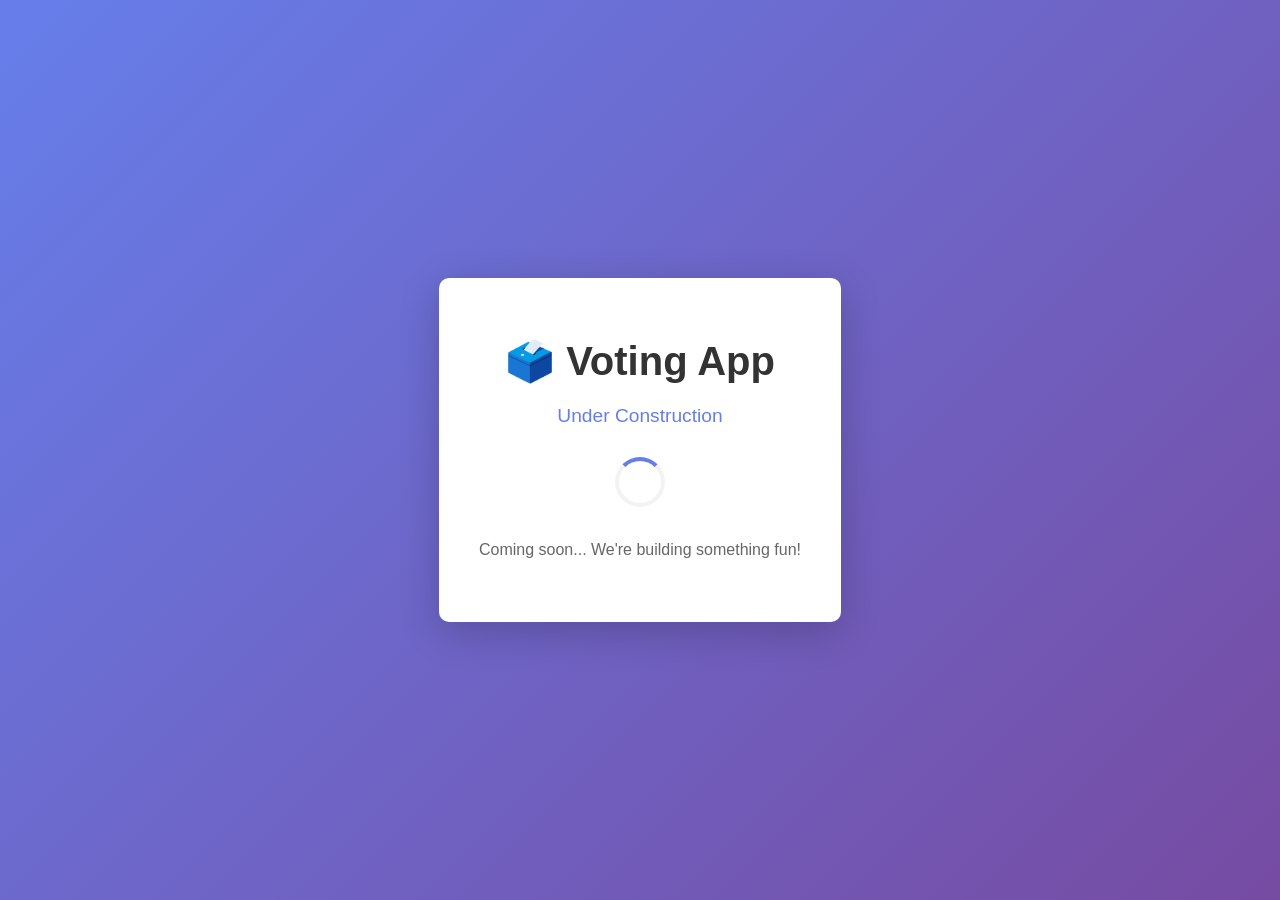
==== servers/backend/frontend/index.html @ e287dcb4 "Initial commit: voting app backend with PostgreSQL and Docker" ====
<!DOCTYPE html>
<html lang="en">
<head>
    <meta charset="UTF-8">
    <meta name="viewport" content="width=device-width, initial-scale=1.0">
    <title>Voting App</title>
    <style>
        * {
            margin: 0;
            padding: 0;
            box-sizing: border-box;
        }

        body {
            font-family: -apple-system, BlinkMacSystemFont, 'Segoe UI', Roboto, Oxygen, Ubuntu, Cantarell, sans-serif;
            background: linear-gradient(135deg, #667eea 0%, #764ba2 100%);
            min-height: 100vh;
            display: flex;
            justify-content: center;
            align-items: center;
        }

        .container {
            text-align: center;
            background: white;
            padding: 60px 40px;
            border-radius: 10px;
            box-shadow: 0 10px 40px rgba(0, 0, 0, 0.2);
            max-width: 500px;
        }

        h1 {
            color: #333;
            margin-bottom: 20px;
            font-size: 2.5em;
        }

        .under-construction {
            color: #667eea;
            font-size: 1.2em;
            margin-bottom: 30px;
            font-weight: 300;
        }

        .spinner {
            border: 4px solid #f3f3f3;
            border-top: 4px solid #667eea;
            border-radius: 50%;
            width: 50px;
            height: 50px;
            animation: spin 1s linear infinite;
            margin: 30px auto;
        }

        @keyframes spin {
            0% { transform: rotate(0deg); }
            100% { transform: rotate(360deg); }
        }

        .message {
            color: #666;
            font-size: 1em;
            line-height: 1.6;
            margin-top: 30px;
        }
    </style>
</head>
<body>
    <div class="container">
        <h1>🗳️ Voting App</h1>
        <p class="under-construction">Under Construction</p>
        <div class="spinner"></div>
        <p class="message">Coming soon... We're building something fun!</p>
    </div>
</body>
</html>
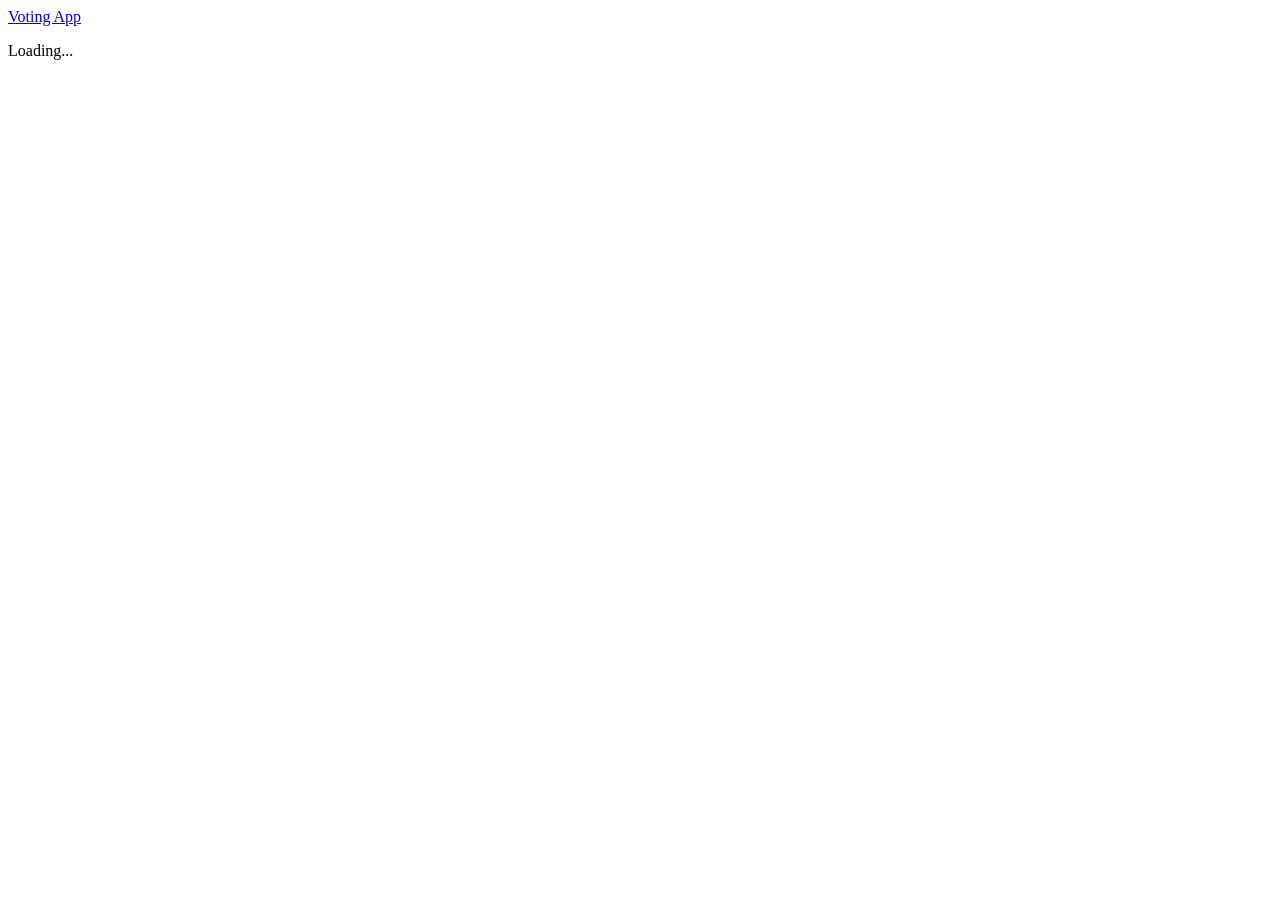
==== commit 22f6dcb2: "Add minimal SPA frontend covering the full v1 flow Replaces the placeholder index.html with a vanill" ====
--- a/servers/backend/frontend/index.html
+++ b/servers/backend/frontend/index.html
@@ -4,73 +4,17 @@
     <meta charset="UTF-8">
     <meta name="viewport" content="width=device-width, initial-scale=1.0">
     <title>Voting App</title>
-    <style>
-        * {
-            margin: 0;
-            padding: 0;
-            box-sizing: border-box;
-        }
-
-        body {
-            font-family: -apple-system, BlinkMacSystemFont, 'Segoe UI', Roboto, Oxygen, Ubuntu, Cantarell, sans-serif;
-            background: linear-gradient(135deg, #667eea 0%, #764ba2 100%);
-            min-height: 100vh;
-            display: flex;
-            justify-content: center;
-            align-items: center;
-        }
-
-        .container {
-            text-align: center;
-            background: white;
-            padding: 60px 40px;
-            border-radius: 10px;
-            box-shadow: 0 10px 40px rgba(0, 0, 0, 0.2);
-            max-width: 500px;
-        }
-
-        h1 {
-            color: #333;
-            margin-bottom: 20px;
-            font-size: 2.5em;
-        }
-
-        .under-construction {
-            color: #667eea;
-            font-size: 1.2em;
-            margin-bottom: 30px;
-            font-weight: 300;
-        }
-
-        .spinner {
-            border: 4px solid #f3f3f3;
-            border-top: 4px solid #667eea;
-            border-radius: 50%;
-            width: 50px;
-            height: 50px;
-            animation: spin 1s linear infinite;
-            margin: 30px auto;
-        }
-
-        @keyframes spin {
-            0% { transform: rotate(0deg); }
-            100% { transform: rotate(360deg); }
-        }
-
-        .message {
-            color: #666;
-            font-size: 1em;
-            line-height: 1.6;
-            margin-top: 30px;
-        }
-    </style>
+    <link rel="stylesheet" href="/styles.css">
 </head>
 <body>
-    <div class="container">
-        <h1>🗳️ Voting App</h1>
-        <p class="under-construction">Under Construction</p>
-        <div class="spinner"></div>
-        <p class="message">Coming soon... We're building something fun!</p>
-    </div>
+    <header class="topbar">
+        <a href="#/" class="brand">Voting App</a>
+        <nav id="nav" class="nav"></nav>
+    </header>
+    <main id="view" class="view">
+        <p class="muted">Loading...</p>
+    </main>
+    <div id="toast" class="toast" hidden></div>
+    <script src="/app.js"></script>
 </body>
 </html>
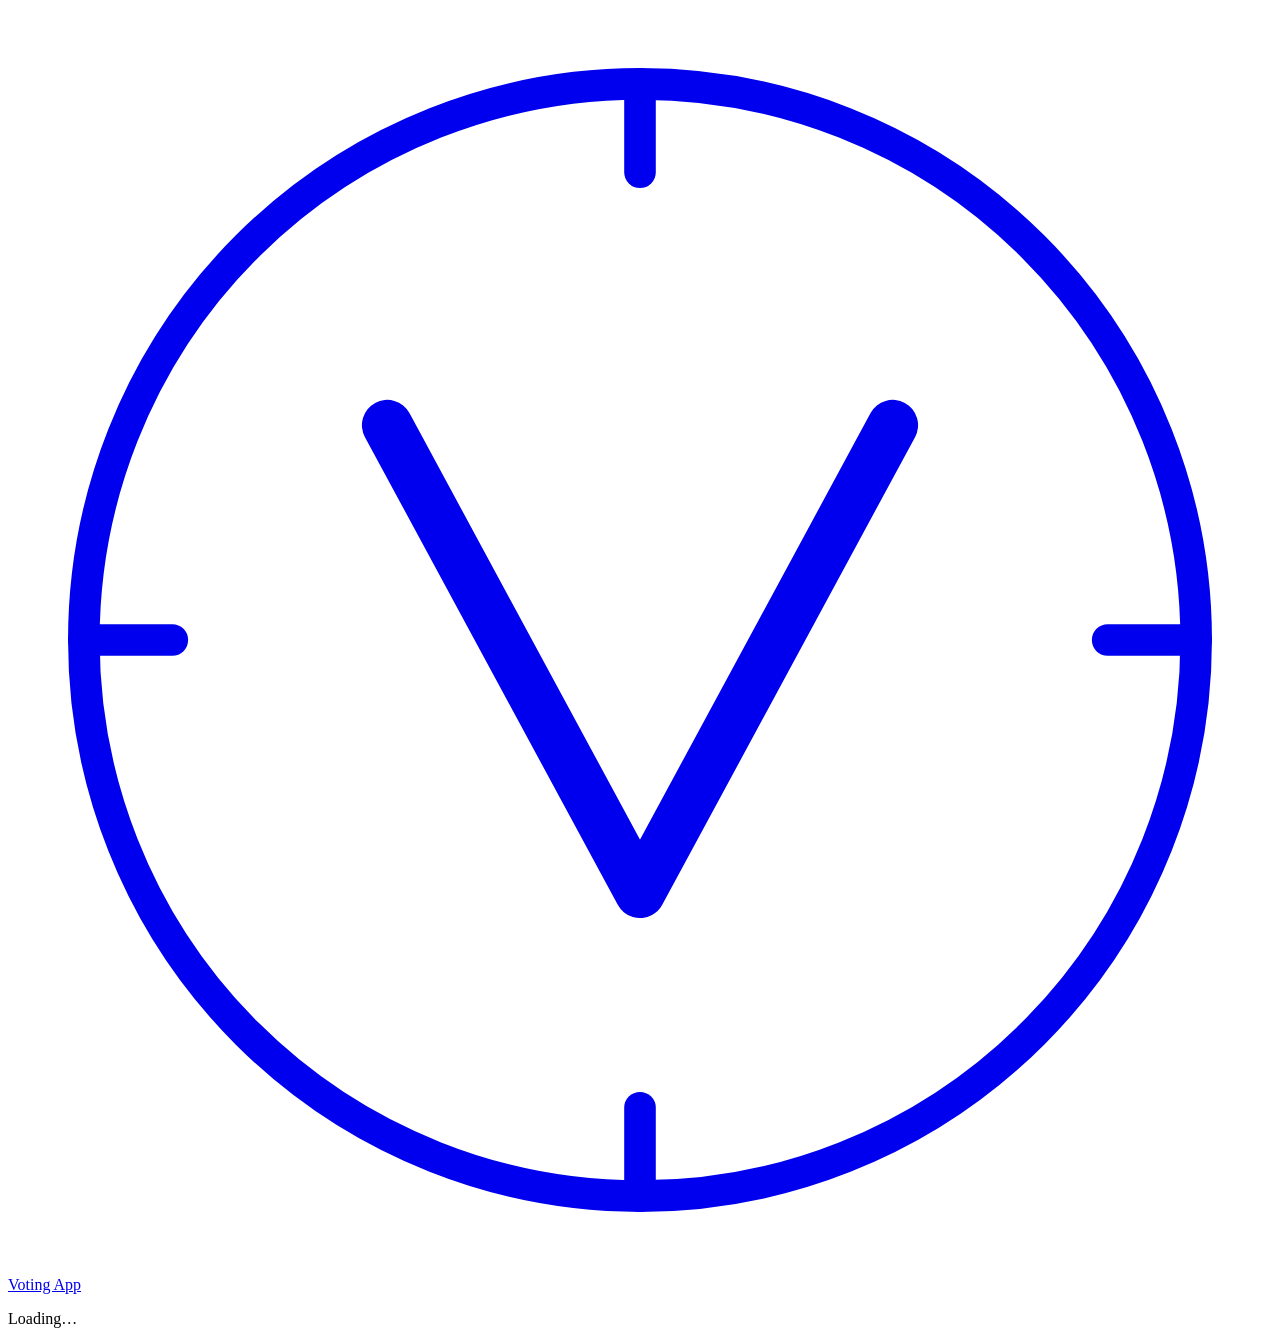
==== commit 390b8f88: "Redesign frontend: editorial awards-show theme, profile, theme toggle Front page is now a proper her" ====
--- a/servers/backend/frontend/index.html
+++ b/servers/backend/frontend/index.html
@@ -4,15 +4,43 @@
     <meta charset="UTF-8">
     <meta name="viewport" content="width=device-width, initial-scale=1.0">
     <title>Voting App</title>
+    <meta name="description" content="An awards-show style voting platform.">
     <link rel="stylesheet" href="/styles.css">
+    <script>
+        // Set theme before paint to avoid a flash.
+        (function () {
+            try {
+                var stored = localStorage.getItem("voting.theme");
+                var theme = stored || (window.matchMedia("(prefers-color-scheme: dark)").matches ? "dark" : "light");
+                document.documentElement.setAttribute("data-theme", theme);
+            } catch (e) {
+                document.documentElement.setAttribute("data-theme", "light");
+            }
+        })();
+    </script>
 </head>
 <body>
     <header class="topbar">
-        <a href="#/" class="brand">Voting App</a>
-        <nav id="nav" class="nav"></nav>
+        <a href="#/" class="brand" aria-label="Voting App home">
+            <span class="brand-mark" aria-hidden="true">
+                <svg viewBox="0 0 100 100" fill="none" xmlns="http://www.w3.org/2000/svg">
+                    <circle cx="50" cy="50" r="44" stroke="currentColor" stroke-width="2.5"/>
+                    <g stroke="currentColor" stroke-width="2.5" stroke-linecap="round">
+                        <line x1="50" y1="6" x2="50" y2="13"/>
+                        <line x1="50" y1="87" x2="50" y2="94"/>
+                        <line x1="6" y1="50" x2="13" y2="50"/>
+                        <line x1="87" y1="50" x2="94" y2="50"/>
+                    </g>
+                    <path d="M30 33 L50 70 L70 33" stroke="currentColor" stroke-width="4" stroke-linejoin="round" stroke-linecap="round"/>
+                </svg>
+            </span>
+            Voting App
+        </a>
+        <nav id="nav" aria-label="Primary"></nav>
+        <div class="actions" id="actions"></div>
     </header>
     <main id="view" class="view">
-        <p class="muted">Loading...</p>
+        <p class="muted">Loading…</p>
     </main>
     <div id="toast" class="toast" hidden></div>
     <script src="/app.js"></script>
